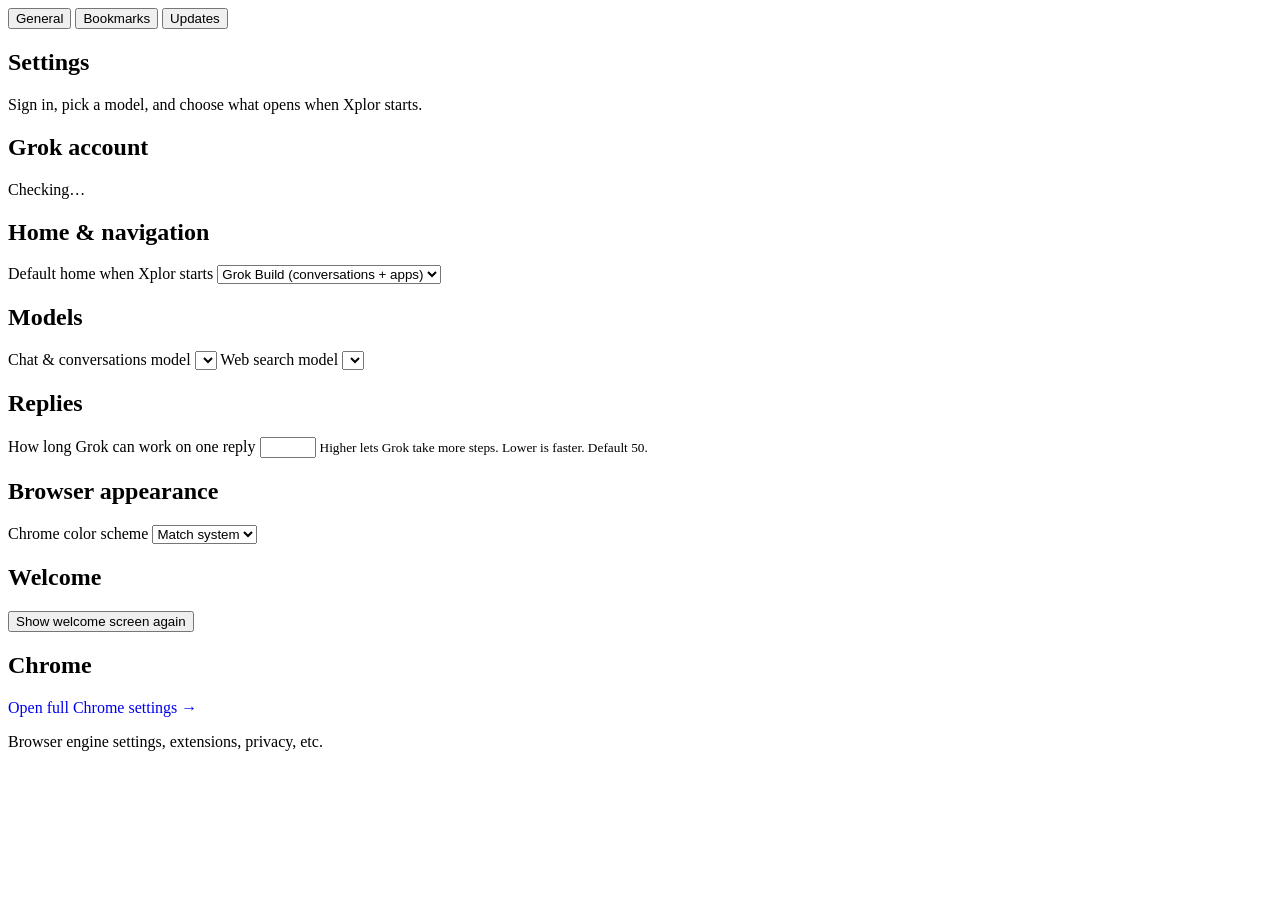
==== companion/ui/settings.html @ 426a79c0 "chat: sign in with Grok and drop the CLI session panel Sidebar chat calls Grok with the OAuth token " ====
<!DOCTYPE html>
<html lang="en" class="grok-build">
<head>
  <meta charset="utf-8">
  <meta name="viewport" content="width=device-width, initial-scale=1">
  <title>Grok Settings — Xplor</title>
  <link rel="stylesheet" href="/theme.css">
  <script>document.documentElement.setAttribute('data-theme',matchMedia('(prefers-color-scheme: dark)').matches?'dark':'light');</script>
  <link rel="stylesheet" href="/toolbar.css">
  <link rel="stylesheet" href="/settings.css">
</head>
<body data-grok-toolbar="auto">
  <div id="grok-toolbar-mount"></div>
  <main class="settings-page settings-shell">
    <nav class="settings-sidebar" aria-label="Settings sections">
      <button type="button" class="settings-nav-btn active" data-pane="general">General</button>
      <button type="button" class="settings-nav-btn" data-pane="bookmarks">Bookmarks</button>
      <button type="button" class="settings-nav-btn" data-pane="updates">Updates</button>
    </nav>

    <div class="settings-main">
      <section class="settings-pane active" data-pane="general">
        <header class="settings-head">
          <h1>Settings</h1>
          <p>Sign in, pick a model, and choose what opens when Xplor starts.</p>
        </header>

        <section class="settings-card" id="account-card">
          <h2>Grok account</h2>
          <p id="account-status" class="settings-hint">Checking…</p>
          <button type="button" id="account-signin" class="settings-btn settings-btn-primary" hidden>Sign in</button>
        </section>

        <section class="settings-card">
          <h2>Home &amp; navigation</h2>
          <label class="settings-field">
            <span>Default home when Xplor starts</span>
            <select id="search-home">
              <option value="build">Grok Build (conversations + apps)</option>
              <option value="web">Grok Web (search → grok.com)</option>
              <option value="wiki">Grokipedia</option>
            </select>
          </label>
        </section>

        <section class="settings-card">
          <h2>Models</h2>
          <label class="settings-field">
            <span>Chat &amp; conversations model</span>
            <select id="chat-model"></select>
          </label>
          <label class="settings-field">
            <span>Web search model</span>
            <select id="search-model"></select>

          </label>
        </section>

        <section class="settings-card">
          <h2>Replies</h2>
          <label class="settings-field">
            <span>How long Grok can work on one reply</span>
            <input type="number" id="max-turns" min="1" max="200" step="1">
            <small>Higher lets Grok take more steps. Lower is faster. Default 50.</small>
          </label>
        </section>

        <section class="settings-card">
          <h2>Browser appearance</h2>
          <label class="settings-field">
            <span>Chrome color scheme</span>
            <select id="browser-theme">
              <option value="system">Match system</option>
              <option value="light">Light</option>
              <option value="dark">Dark</option>
            </select>
          </label>
        </section>

        <section class="settings-card">
          <h2>Welcome</h2>
          <button type="button" id="replay-welcome" class="settings-btn">Show welcome screen again</button>
        </section>

        <section class="settings-card">
          <h2>Chrome</h2>
          <a href="chrome://settings" class="settings-btn" style="display:inline-block;text-decoration:none">Open full Chrome settings →</a>
          <p class="settings-hint">Browser engine settings, extensions, privacy, etc.</p>
        </section>

        <p id="settings-status" class="settings-status" role="status" aria-live="polite"></p>
      </section>

      <section class="settings-pane" data-pane="bookmarks" hidden>
        <header class="settings-head">
          <h1>Bookmarks</h1>
          <p>Tabs that stay open in the Bookmarks group. Add, rename, reorder, or remove them. Changes show up in the sidebar right away.</p>
        </header>

        <section class="settings-card">
          <h2>Bookmarks</h2>
          <div id="bookmarks-editor" class="toolbar-editor"></div>
          <div class="tb-add-bar">
            <button type="button" id="bookmarks-add" class="settings-btn">+ Add bookmark</button>
          </div>
        </section>

        <div class="settings-actions">
          <button type="button" id="bookmarks-save" class="settings-btn settings-btn-primary">Save</button>
        </div>
        <p id="bookmarks-status" class="settings-status" role="status" aria-live="polite"></p>
      </section>

      <section class="settings-pane" data-pane="updates" hidden>
        <header class="settings-head">
          <h1>Updates</h1>
          <p>Xplor checks for updates automatically and installs them in the background. Turn that off or check on demand here.</p>
        </header>

        <section class="settings-card">
          <h2>Automatic updates</h2>
          <label class="settings-field settings-field-check">
            <input type="checkbox" id="updates-auto-check">
            <span>Automatically check for updates</span>
          </label>
          <p class="settings-hint">When on, Xplor checks once a day and lets you know when a new version is available.</p>
        </section>

        <section class="settings-card">
          <h2>Check now</h2>
          <button type="button" id="updates-check-btn" class="settings-btn settings-btn-primary">Check for updates now</button>
          <p class="settings-hint">Runs an immediate check; Xplor shows a dialog if an update is available.</p>
        </section>

        <section class="settings-card settings-readonly">
          <h2>Version</h2>
          <dl class="settings-dl">
            <dt>Current version</dt><dd id="updates-version">—</dd>
          </dl>
        </section>

        <p id="updates-status" class="settings-status" role="status" aria-live="polite"></p>
      </section>
    </div>
  </main>
  <script src="/toolbar.js"></script>
  <script src="/common.js"></script>
  <script src="/settings.js"></script>
</body>
</html>
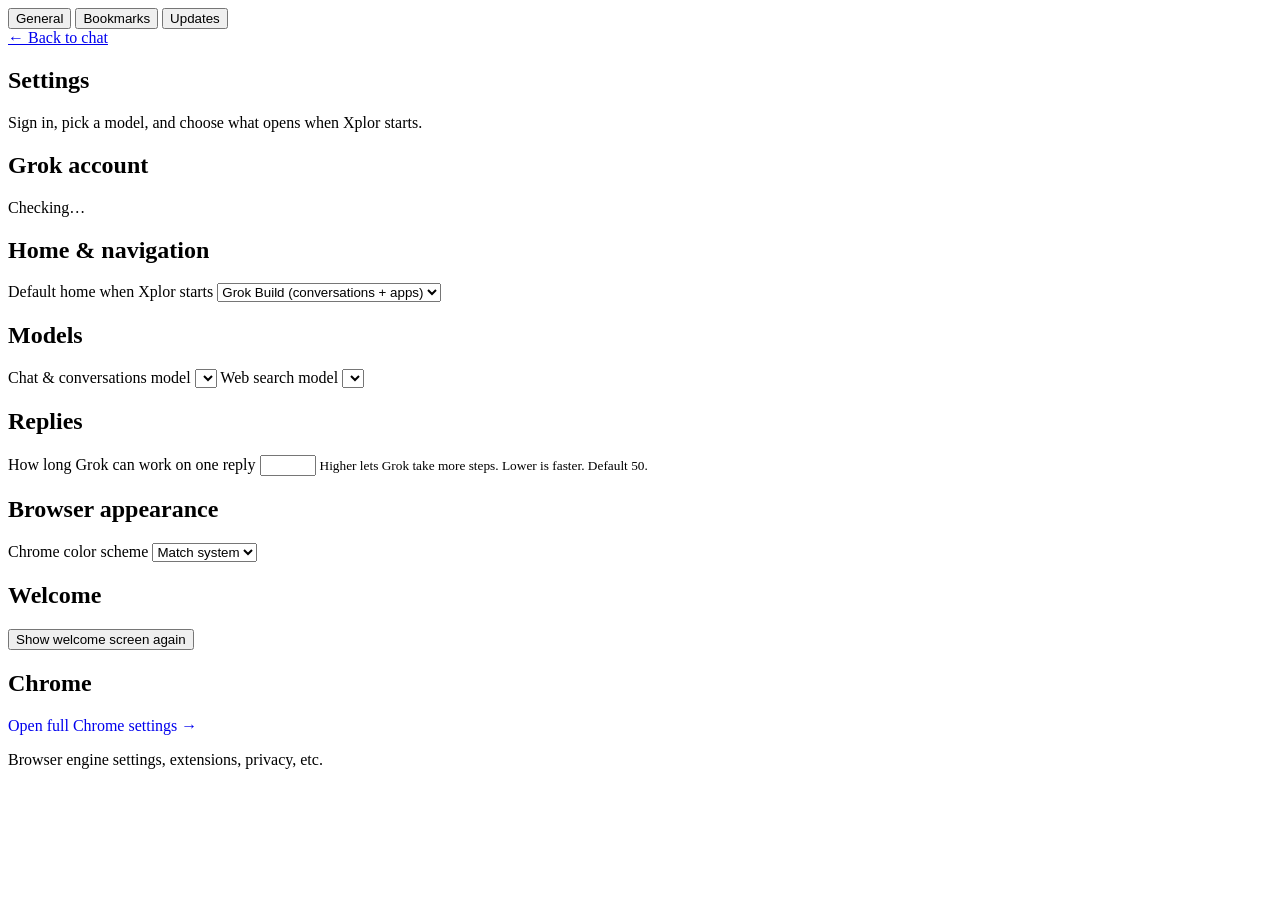
==== commit f19846a1: "fix: open Settings from the chat panel The gear link used target=_blank, which the side panel blocks" ====
--- a/companion/ui/settings.html
+++ b/companion/ui/settings.html
@@ -19,6 +19,7 @@
     </nav>
 
     <div class="settings-main">
+      <a class="settings-back" href="/">← Back to chat</a>
       <section class="settings-pane active" data-pane="general">
         <header class="settings-head">
           <h1>Settings</h1>
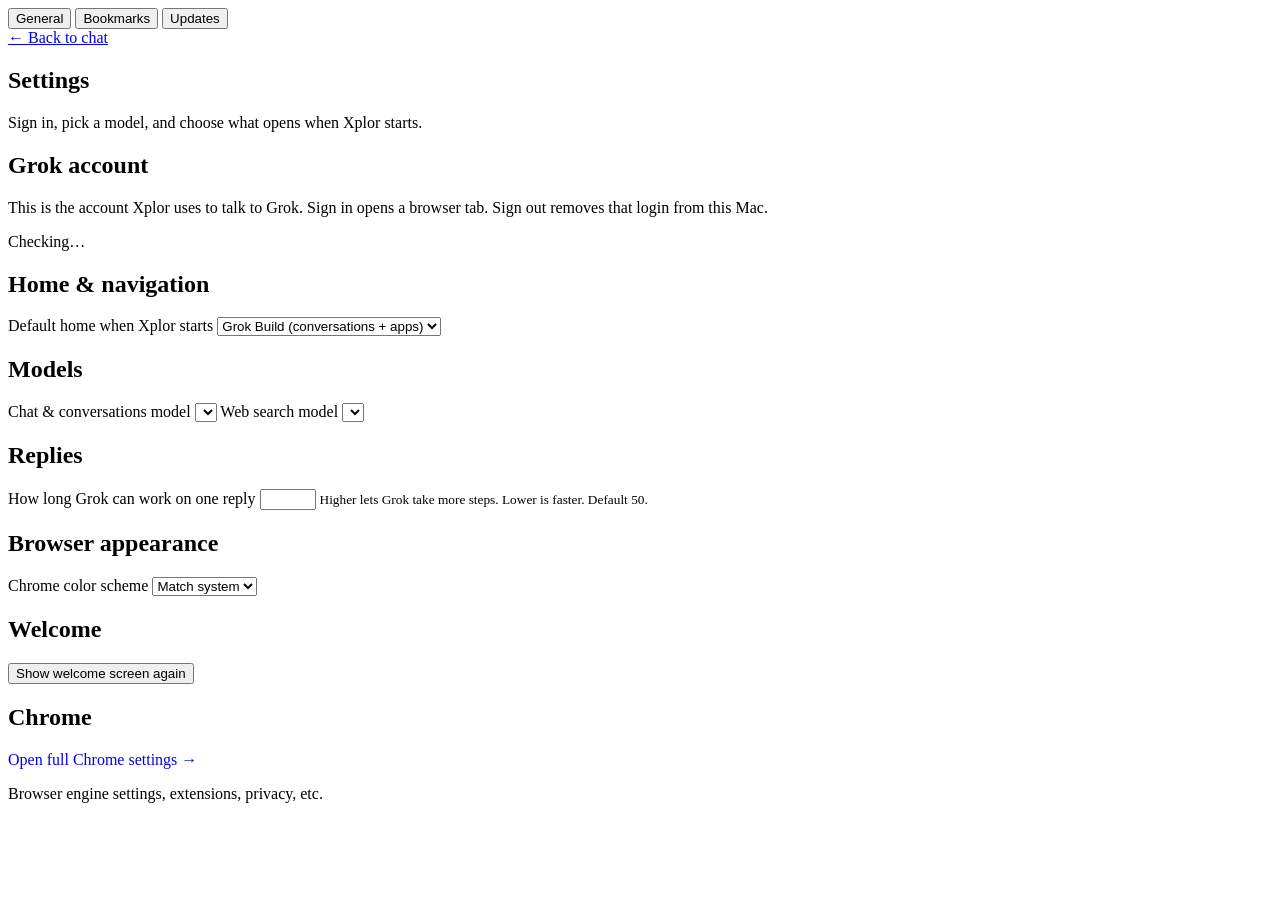
==== commit 122f281b: "fix: Grok chat replies and add sign out The request file was deleted before curl could read it, so c" ====
--- a/companion/ui/settings.html
+++ b/companion/ui/settings.html
@@ -28,8 +28,12 @@
 
         <section class="settings-card" id="account-card">
           <h2>Grok account</h2>
+          <p class="settings-hint">This is the account Xplor uses to talk to Grok. Sign in opens a browser tab. Sign out removes that login from this Mac.</p>
           <p id="account-status" class="settings-hint">Checking…</p>
-          <button type="button" id="account-signin" class="settings-btn settings-btn-primary" hidden>Sign in</button>
+          <div class="settings-actions">
+            <button type="button" id="account-signin" class="settings-btn settings-btn-primary" hidden>Sign in</button>
+            <button type="button" id="account-signout" class="settings-btn" hidden>Sign out</button>
+          </div>
         </section>
 
         <section class="settings-card">
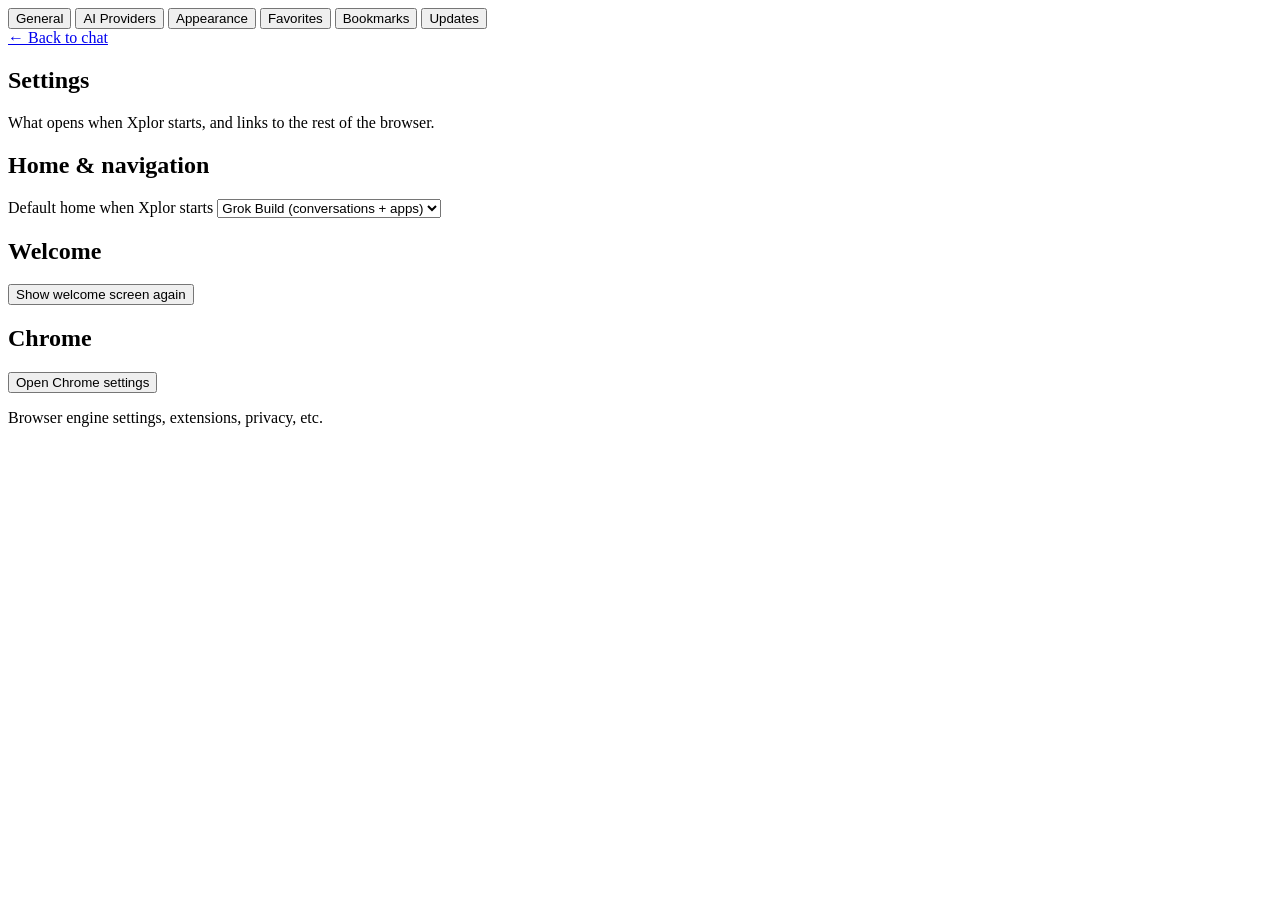
==== commit aaf95721: "ui: settings sections, AI providers, chat polish, color picker, onboarding fixes Settings gets Gener" ====
--- a/companion/ui/settings.html
+++ b/companion/ui/settings.html
@@ -4,16 +4,21 @@
   <meta charset="utf-8">
   <meta name="viewport" content="width=device-width, initial-scale=1">
   <title>Grok Settings — Xplor</title>
+  <link rel="icon" type="image/svg+xml" href="/grok-icon.svg">
   <link rel="stylesheet" href="/theme.css">
   <script>document.documentElement.setAttribute('data-theme',matchMedia('(prefers-color-scheme: dark)').matches?'dark':'light');</script>
   <link rel="stylesheet" href="/toolbar.css">
   <link rel="stylesheet" href="/settings.css">
+  <link rel="stylesheet" href="/polish.css">
 </head>
 <body data-grok-toolbar="auto">
   <div id="grok-toolbar-mount"></div>
   <main class="settings-page settings-shell">
     <nav class="settings-sidebar" aria-label="Settings sections">
       <button type="button" class="settings-nav-btn active" data-pane="general">General</button>
+      <button type="button" class="settings-nav-btn" data-pane="providers">AI Providers</button>
+      <button type="button" class="settings-nav-btn" data-pane="appearance">Appearance</button>
+      <button type="button" class="settings-nav-btn" data-pane="favorites">Favorites</button>
       <button type="button" class="settings-nav-btn" data-pane="bookmarks">Bookmarks</button>
       <button type="button" class="settings-nav-btn" data-pane="updates">Updates</button>
     </nav>
@@ -23,18 +28,8 @@
       <section class="settings-pane active" data-pane="general">
         <header class="settings-head">
           <h1>Settings</h1>
-          <p>Sign in, pick a model, and choose what opens when Xplor starts.</p>
-        </header>
-
-        <section class="settings-card" id="account-card">
-          <h2>Grok account</h2>
-          <p class="settings-hint">This is the account Xplor uses to talk to Grok. Sign in opens a browser tab. Sign out removes that login from this Mac.</p>
-          <p id="account-status" class="settings-hint">Checking…</p>
-          <div class="settings-actions">
-            <button type="button" id="account-signin" class="settings-btn settings-btn-primary" hidden>Sign in</button>
-            <button type="button" id="account-signout" class="settings-btn" hidden>Sign out</button>
-          </div>
-        </section>
+          <p>What opens when Xplor starts, and links to the rest of the browser.</p>
+        </header>
 
         <section class="settings-card">
           <h2>Home &amp; navigation</h2>
@@ -49,13 +44,77 @@
         </section>
 
         <section class="settings-card">
-          <h2>Models</h2>
-          <label class="settings-field">
-            <span>Chat &amp; conversations model</span>
+          <h2>Welcome</h2>
+          <button type="button" id="replay-welcome" class="settings-btn">Show welcome screen again</button>
+        </section>
+
+        <section class="settings-card">
+          <h2>Chrome</h2>
+          <button type="button" id="open-chrome-settings" class="settings-btn">Open Chrome settings</button>
+          <p class="settings-hint">Browser engine settings, extensions, privacy, etc.</p>
+        </section>
+
+      </section>
+
+      <section class="settings-pane" data-pane="providers" hidden>
+        <header class="settings-head">
+          <h1>AI Providers</h1>
+          <p>Connect the AI services Xplor can use. Chat, page summaries and tab organizing work with any connected provider. Building apps uses Grok.</p>
+        </header>
+
+        <section class="settings-card" id="account-card">
+          <h2>Grok <span class="provider-badge" id="grok-badge"></span></h2>
+          <p class="settings-hint">Grok models through your Grok account. Sign in opens a tab. Also used to build apps.</p>
+          <p id="account-status" class="settings-hint">Checking…</p>
+          <div class="settings-actions">
+            <button type="button" id="account-signin" class="settings-btn settings-btn-primary" hidden>Sign in</button>
+            <button type="button" id="account-signout" class="settings-btn" hidden>Sign out</button>
+          </div>
+          <label class="settings-field settings-field-check provider-toggle">
+            <input type="checkbox" data-provider-toggle="grok" checked>
+            <span>Show Grok models in the chat model list</span>
+          </label>
+        </section>
+
+        <section class="settings-card" id="claude-card">
+          <h2>Claude <span class="provider-badge" id="claude-badge"></span></h2>
+          <p class="settings-hint">Use Claude models in chat by signing in with your Anthropic Console account. Usage is billed at API rates to the Console organization you choose, so it needs Console credits. It does not use a Claude Pro or Max plan.</p>
+          <p id="claude-status" class="settings-hint">Checking…</p>
+          <div id="claude-install" class="claude-install" hidden>
+            <p class="settings-hint">Claude sign-in uses Anthropic's <code>ant</code> command-line tool. Install it in Terminal, then come back and click Check again.</p>
+            <div class="claude-cmd">
+              <code id="claude-install-cmd">brew install anthropics/tap/ant</code>
+              <button type="button" id="claude-copy" class="settings-btn">Copy</button>
+            </div>
+            <p class="settings-hint"><a id="claude-install-help" href="https://platform.claude.com/docs/en/cli-sdks-libraries/cli/quickstart" target="_blank" rel="noopener">Other ways to install</a></p>
+          </div>
+          <div id="claude-code-row" class="claude-code-row" hidden>
+            <p class="settings-hint">Approve in the Claude tab that just opened, then paste the code it shows here.</p>
+            <div class="claude-cmd">
+              <input type="text" id="claude-code" placeholder="Paste code" autocomplete="off" spellcheck="false">
+              <button type="button" id="claude-code-submit" class="settings-btn settings-btn-primary">Finish sign-in</button>
+            </div>
+          </div>
+          <div class="settings-actions">
+            <button type="button" id="claude-signin" class="settings-btn settings-btn-primary" hidden>Sign in with Claude</button>
+            <button type="button" id="claude-recheck" class="settings-btn" hidden>Check again</button>
+            <button type="button" id="claude-signout" class="settings-btn" hidden>Sign out</button>
+          </div>
+                  <label class="settings-field settings-field-check provider-toggle">
+            <input type="checkbox" data-provider-toggle="claude" checked>
+            <span>Show Claude models in the chat model list</span>
+          </label>
+        </section>
+
+        <section class="settings-card">
+          <h2>Defaults</h2>
+          <p class="settings-hint">Models from every connected provider are listed. Each chat can still switch models from the picker under the input.</p>
+          <label class="settings-field">
+            <span>Default chat model</span>
             <select id="chat-model"></select>
           </label>
           <label class="settings-field">
-            <span>Web search model</span>
+            <span>Default search model</span>
             <select id="search-model"></select>
 
           </label>
@@ -64,11 +123,19 @@
         <section class="settings-card">
           <h2>Replies</h2>
           <label class="settings-field">
-            <span>How long Grok can work on one reply</span>
+            <span>How many steps an agent can take per reply</span>
             <input type="number" id="max-turns" min="1" max="200" step="1">
-            <small>Higher lets Grok take more steps. Lower is faster. Default 50.</small>
-          </label>
-        </section>
+            <small>Higher allows longer tasks. Lower is faster. Default 50.</small>
+          </label>
+        </section>
+
+      </section>
+
+      <section class="settings-pane" data-pane="appearance" hidden>
+        <header class="settings-head">
+          <h1>Appearance</h1>
+          <p>Light or dark, and the color of the window.</p>
+        </header>
 
         <section class="settings-card">
           <h2>Browser appearance</h2>
@@ -83,17 +150,34 @@
         </section>
 
         <section class="settings-card">
-          <h2>Welcome</h2>
-          <button type="button" id="replay-welcome" class="settings-btn">Show welcome screen again</button>
-        </section>
-
-        <section class="settings-card">
-          <h2>Chrome</h2>
-          <a href="chrome://settings" class="settings-btn" style="display:inline-block;text-decoration:none">Open full Chrome settings →</a>
-          <p class="settings-hint">Browser engine settings, extensions, privacy, etc.</p>
-        </section>
-
-        <p id="settings-status" class="settings-status" role="status" aria-live="polite"></p>
+          <h2>Theme color</h2>
+          <p class="settings-hint">Right-click the sidebar and choose <b>Panel Color</b>. The color applies to the sidebar, the top bar, chat, the new-tab page and these settings.</p>
+        </section>
+
+        <section class="settings-card">
+          <h2>New-tab background</h2>
+          <p class="settings-hint">Open a new tab and click the gear in the top-right corner to pick a color, gradient or image for light and dark mode.</p>
+        </section>
+      </section>
+
+      <section class="settings-pane" data-pane="favorites" hidden>
+        <header class="settings-head">
+          <h1>Favorites</h1>
+          <p>The app icons at the top of the sidebar, up to 12. Reorder, rename, or remove them here, or right-click an icon. The + tile adds the page you are on.</p>
+        </header>
+
+        <section class="settings-card">
+          <h2>Favorites</h2>
+          <div id="favorites-editor" class="toolbar-editor"></div>
+          <div class="tb-add-bar">
+            <button type="button" id="favorites-add" class="settings-btn">+ Add favorite</button>
+          </div>
+        </section>
+
+        <div class="settings-actions">
+          <button type="button" id="favorites-save" class="settings-btn settings-btn-primary">Save</button>
+        </div>
+        <p id="favorites-status" class="settings-status" role="status" aria-live="polite"></p>
       </section>
 
       <section class="settings-pane" data-pane="bookmarks" hidden>
@@ -149,6 +233,7 @@
     </div>
   </main>
   <script src="/toolbar.js"></script>
+  <p id="settings-status" class="settings-status settings-toast" role="status" aria-live="polite"></p>
   <script src="/common.js"></script>
   <script src="/settings.js"></script>
 </body>
